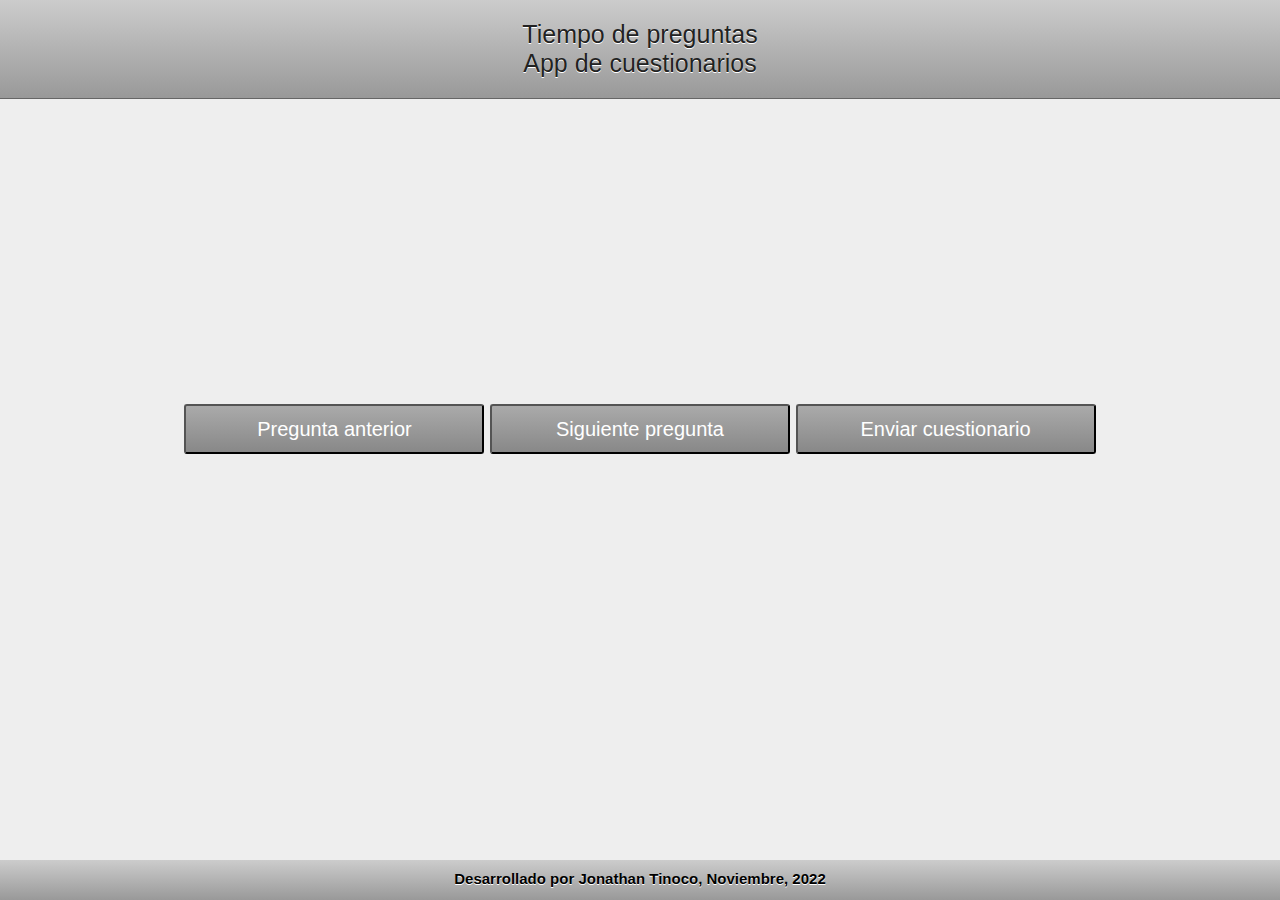
==== index.html @ 5368e48b "Cuestionario web" ====
<!DOCTYPE html>
<html>
    <head>
        <meta name="viewport" content="user-scalable=no, width=device-width"/>
        <title>Question Time</title>
        <link rel="stylesheet" href="css/style.css">
        <link rel="shortcut icon" href="./images/quiz.png" type="image/x-icon">
    </head>
    <body>
        <div id="header">
            <h1>Tiempo de preguntas<br>App de cuestionarios</h1>
        </div>
        <div class="quiz-wrapper">
            <div id="quiz"></div>
        </div>
        <button id="previous"><p>Pregunta anterior</p></button>
        <button id="next"><p>Siguiente pregunta</p></button>
        <button id="submit"><p>Enviar cuestionario</p></button>
        <div id="results"></div>
        <div id="footer">
            <h5>Desarrollado por Jonathan Tinoco, Noviembre, 2022</h5>
        </div>
        <script src="js/app.js"></script>
        <script type="text/javascript" src="json/data.json"></script>
        <script src="json/prueba.js"></script>
    </body>
</html>
---- css/style.css ----
body{
    margin: 0;
    padding: 0px;
    font-family: Arial;
    font-size: 20px;
    text-align: center;
    background-color: #eee;
    overflow-x: hidden;
}

#header{
    border-bottom: 1px solid #666;
    color: #222;
    display: block;
    padding: 10px 0;
    text-align: center;
    background-image: -webkit-gradient(linear, left top, left bottom,
    from(#ccc), to(#999));
}

#header h1{
    text-shadow: 0px 1px 0px #fff;
    font-weight: 300;
    margin: 0px;
    padding: 10px;
    font-size: 25px;
}

.question{
    font-size: 30px;
    margin: 0 5% 20px 5%;
}

.answers {
    margin-bottom: 20px;
    text-align: left;
    display: inline-block;
}

.answers label{
    display: block;
    margin-bottom: 10px;
}

button p{
    margin-top: -8px;
    
}
    
button{
    font-weight: 200;
    font-size: 20px;
    width: 300px;
    height: 50px;
    padding: 20px;
    cursor: pointer;
    border-radius: 3px;
    color: #fff;
    background-image: -webkit-gradient(linear, left top, left bottom,
    from(#aaa), to(#888));
    margin-top: 15px;
    
}
    
button:hover{
    background-image: -webkit-gradient(linear, left top, left bottom,
    from(#bbb), to(#999));
    
}
.quiz-wrapper{
    position: relative;
    height: 200px;
    margin: 30px 0 60px 0;
}
.rad_butn {
    transform: scale(200%);
    margin: 0 30px 0 -20px;
}
#results{
    margin-top: 15px;
    padding: 20px;
}
.slide{
    position: absolute;
    left: 0px;
    top: 0px;
    width: 100%;
    z-index: 1;
    opacity: 0;
    transition: opacity 0.5s;
}
.active-slide{
    opacity: 1;
    z-index: 2;
}
#footer {
    position: absolute;
    bottom:0;
    width:100%;
    height:40px;
    text-shadow: 0px 1px 0px #fff;
    background-image: -webkit-gradient(linear, left top, left bottom,
    from(#ccc), to(#999));
    }
#footer h5{
    text-align: center;
    margin-top: 10px;
    font-size: 15px;
}
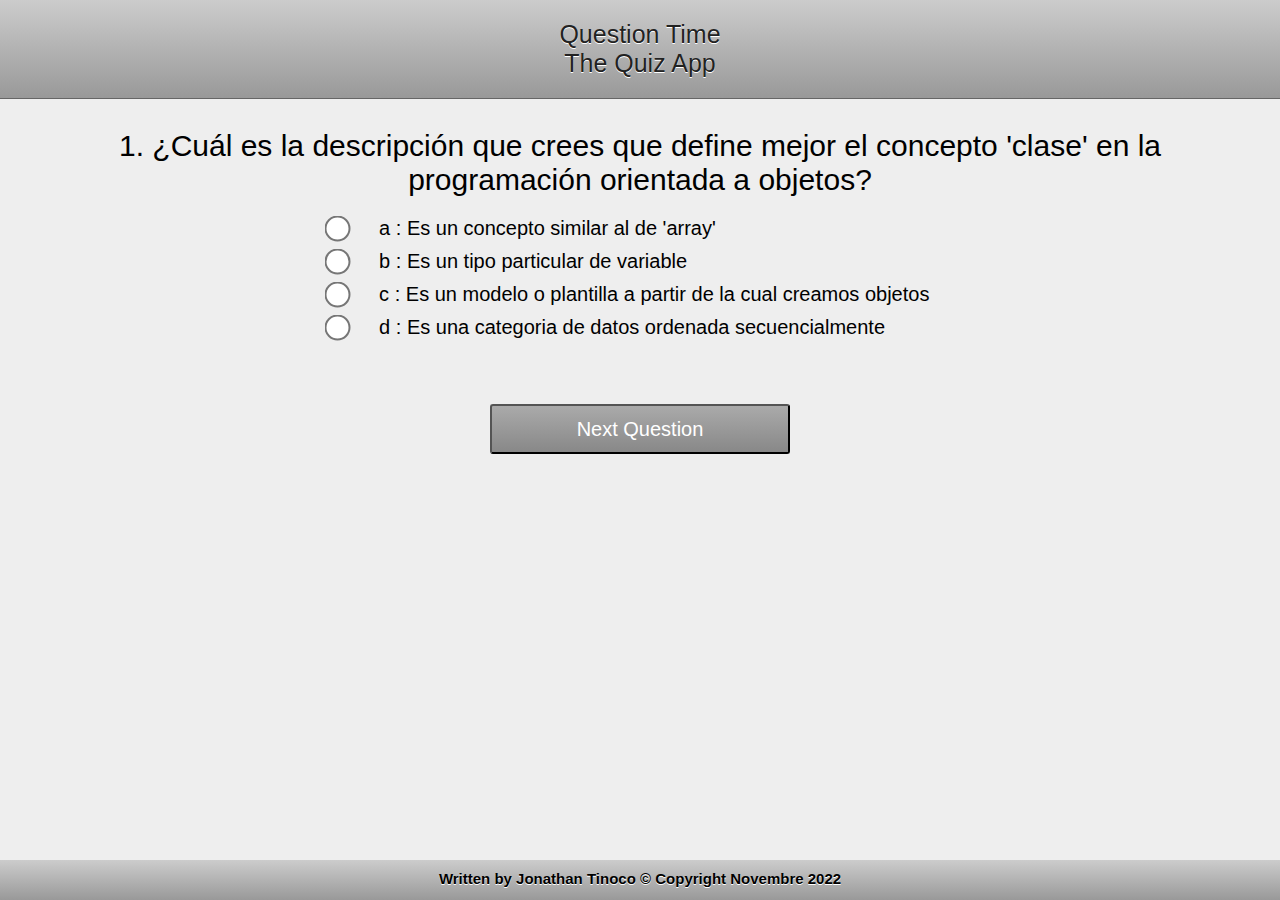
==== commit f09ed286: "Avance Web" ====
--- a/index.html
+++ b/index.html
@@ -3,25 +3,24 @@
     <head>
         <meta name="viewport" content="user-scalable=no, width=device-width"/>
         <title>Question Time</title>
-        <link rel="stylesheet" href="css/style.css">
-        <link rel="shortcut icon" href="./images/quiz.png" type="image/x-icon">
+        <script type="text/javascript" src="js/data.js"></script>
+        <link rel="stylesheet" type="text/css" href="css/style.css">
     </head>
     <body>
         <div id="header">
-            <h1>Tiempo de preguntas<br>App de cuestionarios</h1>
+            <h1>Question Time<br>The Quiz App</h1>
         </div>
         <div class="quiz-wrapper">
             <div id="quiz"></div>
         </div>
-        <button id="previous"><p>Pregunta anterior</p></button>
-        <button id="next"><p>Siguiente pregunta</p></button>
-        <button id="submit"><p>Enviar cuestionario</p></button>
+        <button id="previous"><p>Previous Question</p></button>
+        <button id="next"><p>Next Question</p></button>
+        <button id="submit"><p>Submit Quiz</p></button>
         <div id="results"></div>
         <div id="footer">
-            <h5>Desarrollado por Jonathan Tinoco, Noviembre, 2022</h5>
+            <h5>Written by Jonathan Tinoco &copy Copyright Novembre 2022</h5>
         </div>
-        <script src="js/app.js"></script>
-        <script type="text/javascript" src="json/data.json"></script>
-        <script src="json/prueba.js"></script>
+        <script type="text/javascript" src="js/app.js"></script>
+
     </body>
-</html>
+</html>--- a/css/style.css
+++ b/css/style.css
@@ -1,4 +1,4 @@
-body{
+body {
     margin: 0;
     padding: 0px;
     font-family: Arial;
@@ -8,7 +8,7 @@
     overflow-x: hidden;
 }
 
-#header{
+#header {
     border-bottom: 1px solid #666;
     color: #222;
     display: block;
@@ -17,37 +17,32 @@
     background-image: -webkit-gradient(linear, left top, left bottom,
     from(#ccc), to(#999));
 }
-
-#header h1{
+#header h1 {
     text-shadow: 0px 1px 0px #fff;
     font-weight: 300;
     margin: 0px;
     padding: 10px;
     font-size: 25px;
 }
-
-.question{
+.question {
     font-size: 30px;
     margin: 0 5% 20px 5%;
 }
-
 .answers {
     margin-bottom: 20px;
     text-align: left;
     display: inline-block;
 }
 
-.answers label{
+.answers label {
     display: block;
     margin-bottom: 10px;
 }
 
-button p{
+button p {
     margin-top: -8px;
-    
 }
-    
-button{
+button {
     font-weight: 200;
     font-size: 20px;
     width: 300px;
@@ -59,15 +54,12 @@
     background-image: -webkit-gradient(linear, left top, left bottom,
     from(#aaa), to(#888));
     margin-top: 15px;
-    
 }
-    
-button:hover{
+button:hover {
     background-image: -webkit-gradient(linear, left top, left bottom,
     from(#bbb), to(#999));
-    
 }
-.quiz-wrapper{
+.quiz-wrapper {
     position: relative;
     height: 200px;
     margin: 30px 0 60px 0;
@@ -76,7 +68,7 @@
     transform: scale(200%);
     margin: 0 30px 0 -20px;
 }
-#results{
+#results {
     margin-top: 15px;
     padding: 20px;
 }
@@ -101,9 +93,9 @@
     text-shadow: 0px 1px 0px #fff;
     background-image: -webkit-gradient(linear, left top, left bottom,
     from(#ccc), to(#999));
-    }
+}
 #footer h5{
     text-align: center;
     margin-top: 10px;
     font-size: 15px;
-}
+}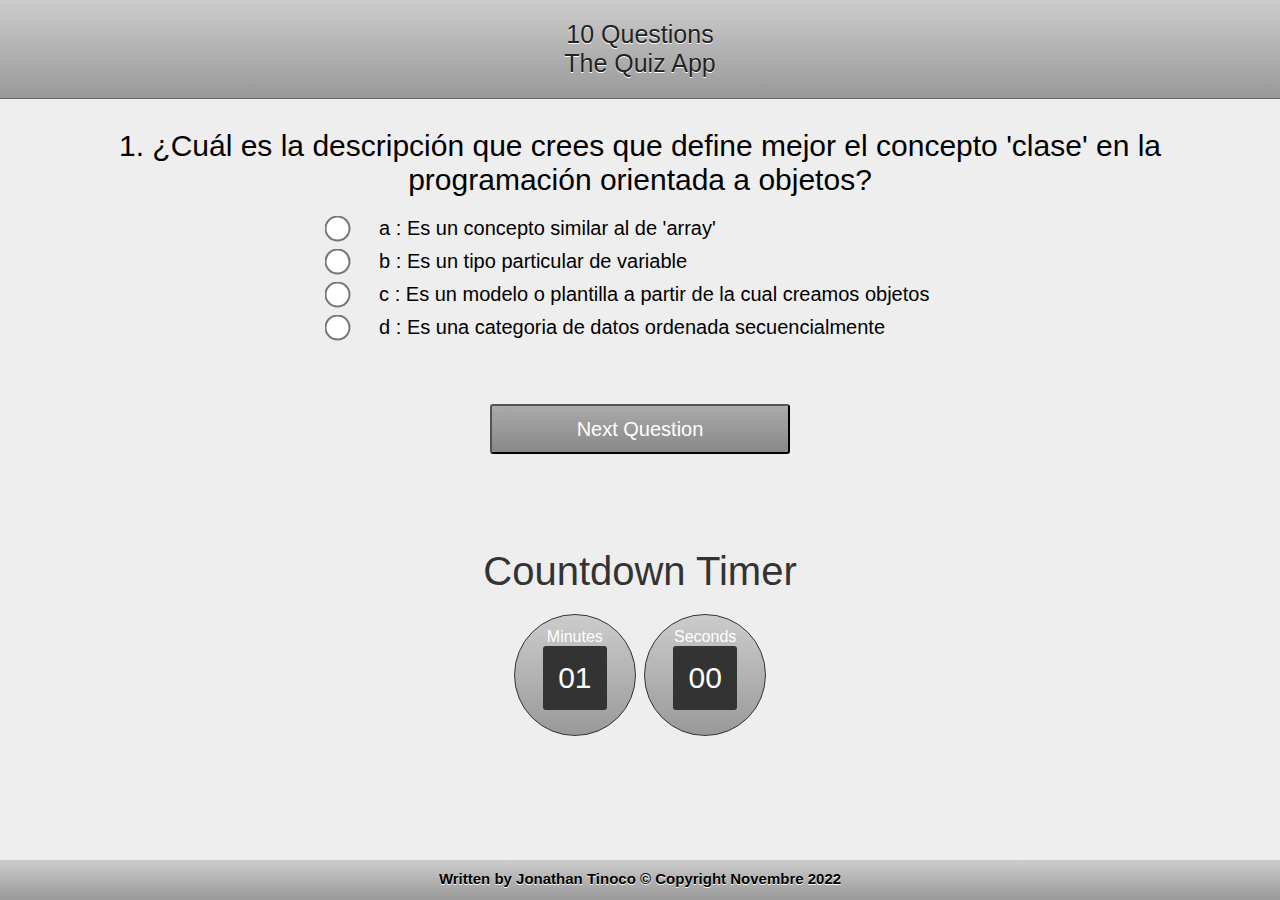
==== commit 824eee4d: "Countdown timer" ====
--- a/index.html
+++ b/index.html
@@ -8,7 +8,7 @@
     </head>
     <body>
         <div id="header">
-            <h1>Question Time<br>The Quiz App</h1>
+            <h1><span id="quizLength"></span> Questions<br>The Quiz App</h1>
         </div>
         <div class="quiz-wrapper">
             <div id="quiz"></div>
@@ -17,10 +17,23 @@
         <button id="next"><p>Next Question</p></button>
         <button id="submit"><p>Submit Quiz</p></button>
         <div id="results"></div>
+        <button id="tryAgain"><p>Try Again</p></button>
+        <h2>Countdown Timer</h2>
+        <div id="clockdiv">
+            <div>
+                <div class="smalltext">Minutes</div>
+                <span class="minutes"></span>
+            </div>
+            <div>
+                <div class="smalltext">Seconds</div>
+                <span class="seconds"></span>
+            </div>
+        </div>
+
         <div id="footer">
             <h5>Written by Jonathan Tinoco &copy Copyright Novembre 2022</h5>
         </div>
         <script type="text/javascript" src="js/app.js"></script>
-
+        <script src="js/countdown.js"></script>
     </body>
 </html>--- a/css/style.css
+++ b/css/style.css
@@ -98,4 +98,44 @@
     text-align: center;
     margin-top: 10px;
     font-size: 15px;
-}+}
+
+h2{
+    color: #333;
+    font-weight: 100;
+    font-size: 40px;
+    margin: 40px 0px 20px;
+}
+
+#clockdiv{
+    font-family: sans-serif;
+    color: #fff;
+    display: inline-block;
+    font-weight: 100;
+    text-align: center; 
+    font-size: 30px;
+}
+
+#clockdiv > div{
+
+    padding: 10px;
+    border-radius: 100px; 
+    background-image: -webkit-gradient(linear, left top, left bottom, from(#ccc), to(#999)); 
+    display: inline-block;
+    border: solid 1px #333;
+    width: 100px;
+    height: 100px;
+}
+
+#clockdiv div > span{
+    padding: 15px;
+    border-radius: 3px;
+    background: #333;
+    display: inline-block;
+}
+.smalltext{
+
+    padding-top: 3px;
+    font-size: 16px;
+}
+    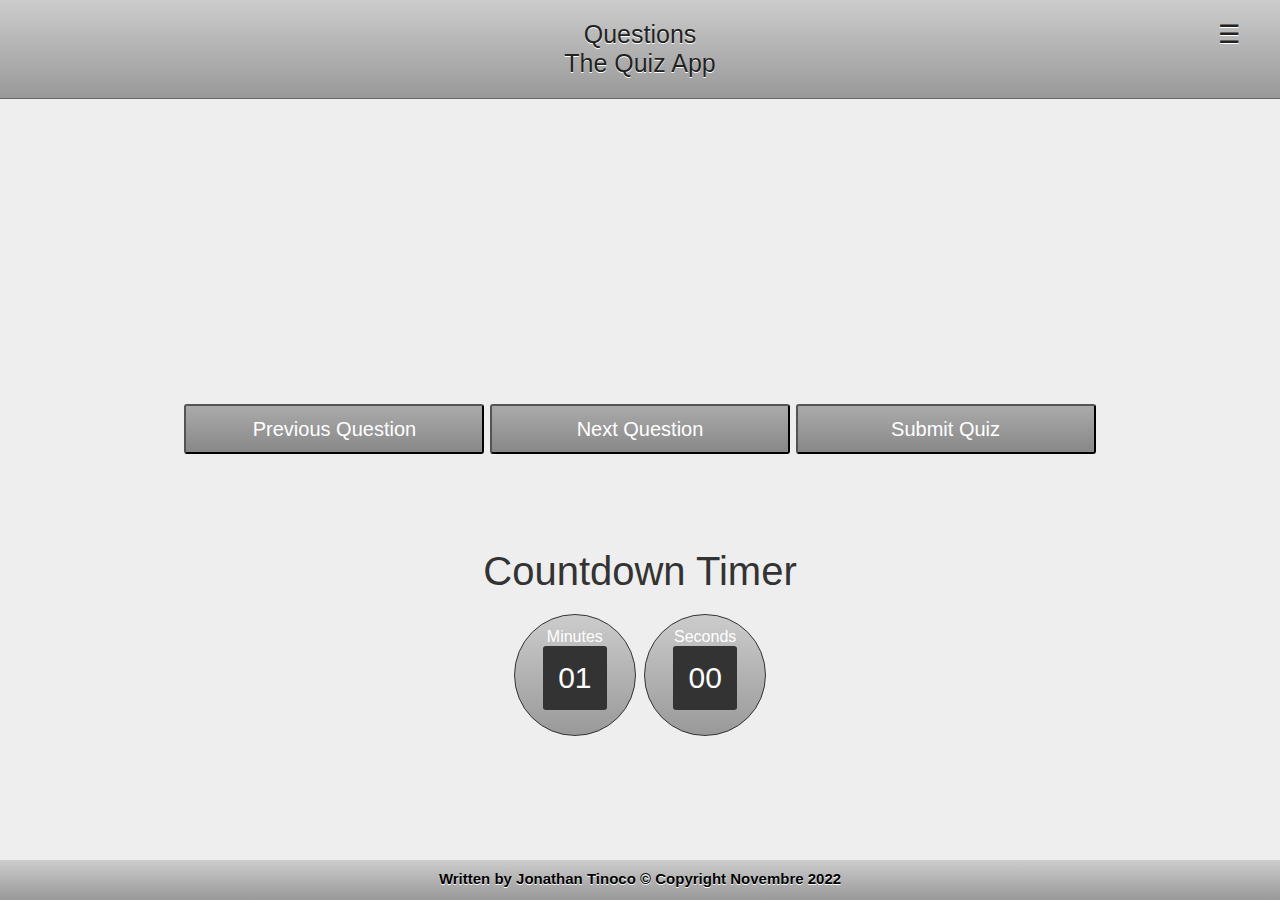
==== commit 8684f47b: "App terminada" ====
--- a/index.html
+++ b/index.html
@@ -9,6 +9,14 @@
     <body>
         <div id="header">
             <h1><span id="quizLength"></span> Questions<br>The Quiz App</h1>
+            <span id="menu"></span>
+            <div id="menubox" style="display: none;">
+                <br>
+                <a href="add_question.html" alt="add questions" title="add questions"> Add Questions </a>
+                <br><br>
+                <a href="remove_question.html" alt="remove questions" title="remove questions"> Drop Questions </a>
+                <span id="menudismiss"> X </span>
+            </div>
         </div>
         <div class="quiz-wrapper">
             <div id="quiz"></div>
@@ -35,5 +43,6 @@
         </div>
         <script type="text/javascript" src="js/app.js"></script>
         <script src="js/countdown.js"></script>
+        <script src='js/menu.js'></script>
     </body>
 </html>--- a/css/style.css
+++ b/css/style.css
@@ -138,4 +138,100 @@
     padding-top: 3px;
     font-size: 16px;
 }
+
+form{
+    color: #333;
+    font-weight: bold;
+}
+.formLabel{
+    font-size: 16px;
+    width: 10%;
+}
+.formArea, .formInput, .formSelect{
+    font-size: 25px; 
+}
+.formArea{
+    width: 80%;
+}
+.formInput{
+    width: 50%;
+}
+.formSelect{
+    width: 25%;
+    text-align: center;
+}
+#showQstn {
+    text-align: left;
+    display: block;
+    margin: 0 auto 0 auto;
+    width: 420px;
+}
+#showQstn label:first-of-type{
+    margin-left: 10px;
+    }
+.chk_butn {
+    transform: scale(200%);
+    margin: 10px 30px 5px -20px;
+    }
+.wrapper{
+    position: relative;
+    margin: 30px 0 20px 0;
+    }
+#footer2 {
+    position: relative;
+    bottom:0;
+    width:100%;
+    height:40px; 
+    text-shadow: 0px 1px 0px #fff;
+    background-image: -webkit-gradient(linear, left top, left bottom, 
+    from(#ccc), to(#999));
+} 
+#footer2 h5{
+    text-align: center;
+    padding-top: 10px;
+    font-size: 15px;
+}
+#menu {
+    position: absolute;
+    top: 10px;
+    right: 30px;
+}
+#menu:hover{
+    background-color: rgba(255,255,255,0.5);
+    font-weight: bold;
+}
+#menubox {
+    position: absolute;
+    background-image: -webkit-gradient(linear, left top, left bottom, 
+    from(#ccc), to(#999));
+    padding: 20px;
+    border: solid 1px #333;
+    width: 80vw;
+    margin: 50px 0 0 7vw;
+    height: 200px;
+    z-index: 10;
+    font-size: 1.7em;
+}
+#menubox a {
+    color: #333;
+    text-shadow: 0px 1px 0px #fff;
+    text-decoration: none;
+}
+#menubox a:hover{
+    background-color: rgba(255,255,255,0.5);
+}
+#menubox #menudismiss{
+    position: absolute;
+    top: 10px;
+    right: 15px;
+    color: rgb(102, 100, 100);
+    }
+#menubox #menudismiss:hover{
+    position: absolute;
+    top: 10px;
+    right: 15px;
+    background-color: rgba(255,255,255,0.5);
+    font-weight: bold;
+}
+    
     